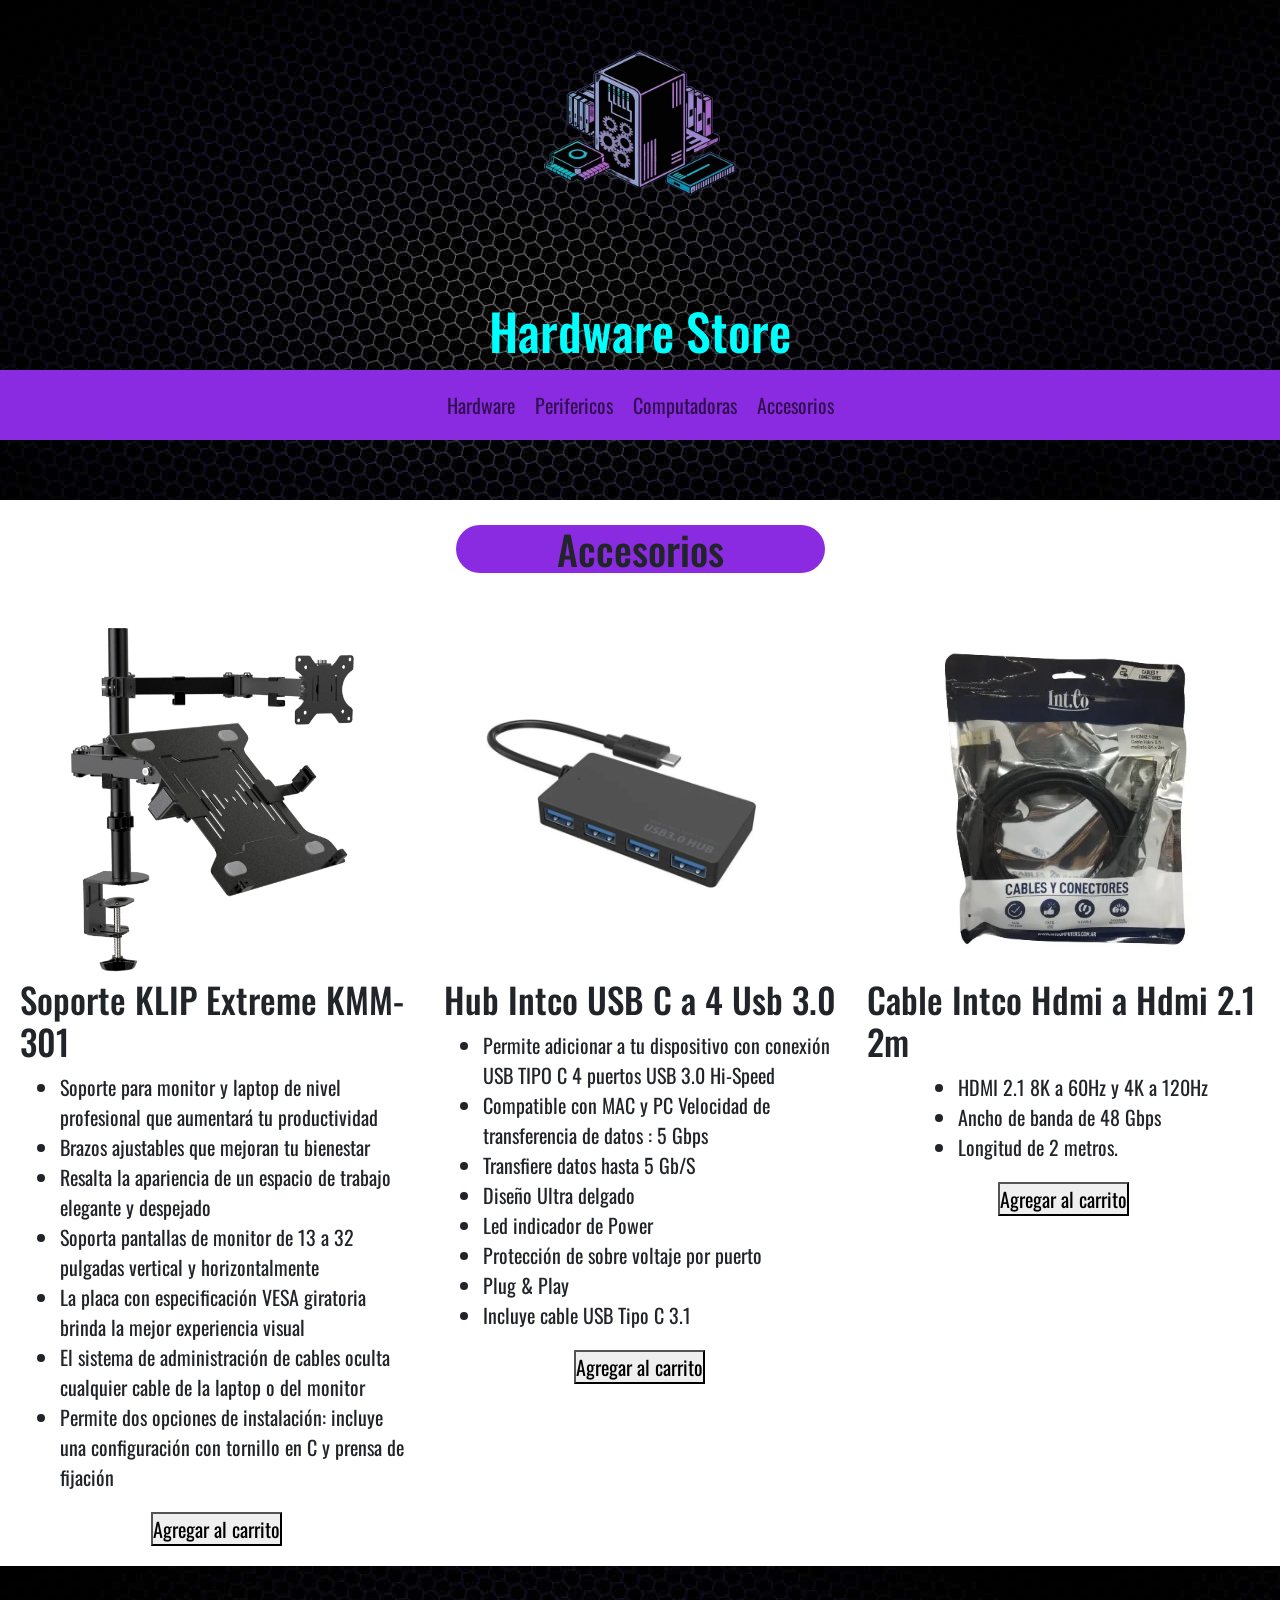
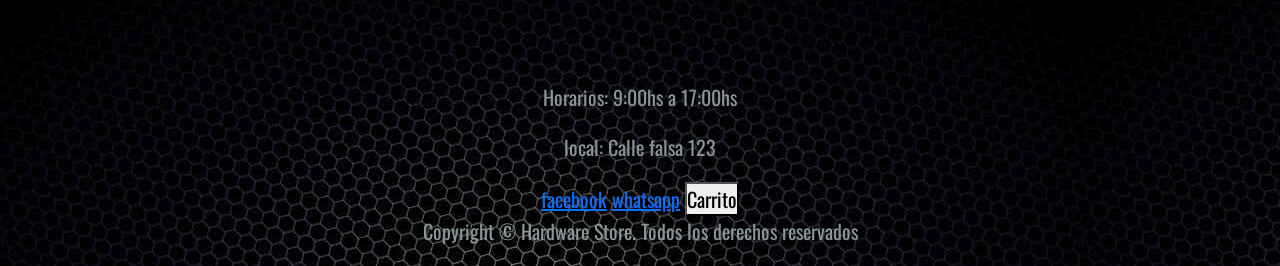
==== page/accesorios.html @ ad563f5f "modelado de html" ====
<!DOCTYPE html>
<html lang="es">
<head>
    <meta charset="UTF-8">
    <meta name="viewport" content="width=device-width, initial-scale=1.0">
    <title>Accesorios</title>
    <!--estilo-->
    <link rel="stylesheet" href="../css/style.css">
    <!--bs-->
    <link href="https://cdn.jsdelivr.net/npm/bootstrap@5.3.8/dist/css/bootstrap.min.css" rel="stylesheet" integrity="sha384-sRIl4kxILFvY47J16cr9ZwB07vP4J8+LH7qKQnuqkuIAvNWLzeN8tE5YBujZqJLB" crossorigin="anonymous">
    <!--fuente-->
    <link rel="preconnect" href="https://fonts.googleapis.com">
    <link rel="preconnect" href="https://fonts.gstatic.com" crossorigin>
    <link href="https://fonts.googleapis.com/css2?family=Oswald:wght@200..700&family=Roboto:ital,wght@0,100..900;1,100..900&display=swap" rel="stylesheet">
</head>
<body>
        <header>
        <section class="background">
            <div class="hardwarestore">
                <a href="../index.html"><img class="icono" src="../image/logo.png" alt="logo-hardwarestore"></a>
                <h1 class="titulo">Hardware Store</h1>
            </div>
            <div>
                <nav class="navbar navbar-expand-lg nav-bg-color">
                    <div class="container-fluid">
                        
                        <button class="navbar-toggler" type="button" data-bs-toggle="collapse" data-bs-target="#navbarNav" aria-controls="navbarNav" aria-expanded="false" aria-label="Toggle navigation">
                            <span class="navbar-toggler-icon"></span>
                        </button>
                        
                        <div class="collapse navbar-collapse text-center justify-content-center" id="navbarNav">
                        <ul class="navbar-nav">

                            <li class="nav-item">
                                <a class="nav-link" href="./hardware.html">Hardware</a>
                            </li>
                            
                            <li class="nav-item">
                                <a class="nav-link" href="./perifericos.html">Perifericos</a>
                            </li>
                            
                            <li class="nav-item">
                                <a class="nav-link" href="./computadoras.html">Computadoras</a>
                            </li>
                            
                            <li class="nav-item">
                                <a class="nav-link" href="./accesorios.html">Accesorios</a>
                            </li>
                        </ul>
                    </div>
                </nav>
            </div>
        </section>
    </header>
    <main>
        <section class="sub-titulo">
            <h2 class="bg-h2">Accesorios</h2>
        </section>
        <section class="main-grid">
            <div class="tarjeta">
                <img class="productos" src="../image/accesorio1.webp" alt="soporte-klip">
                <h3>Soporte KLIP Extreme KMM-301</h3>
                <ul>
                    <li>Soporte para monitor y laptop de nivel profesional que aumentará tu productividad</li>
                    <li>Brazos ajustables que mejoran tu bienestar</li>
                    <li>Resalta la apariencia de un espacio de trabajo elegante y despejado</li>
                    <li>Soporta pantallas de monitor de 13 a 32 pulgadas vertical y horizontalmente</li>
                    <li>La placa con especificación VESA giratoria brinda la mejor experiencia visual</li>
                    <li>El sistema de administración de cables oculta cualquier cable de la laptop o del monitor</li>
                    <li>Permite dos opciones de instalación: incluye una configuración con tornillo en C y prensa de fijación</li>
                </ul>
                <button>Agregar al carrito</button>
            </div>
            <div class="tarjeta">
                <img class="productos" src="../image/accesorio2.webp" alt="usb-c-a-4-usb-3.0">
                <h3>Hub Intco USB C a 4 Usb 3.0</h3>
                    <ul>
                        <li>Permite adicionar a tu dispositivo con conexión USB TIPO C 4 puertos USB 3.0 Hi-Speed</li>
                        <li>Compatible con MAC y PC Velocidad de transferencia de datos : 5 Gbps</li>
                        <li>Transfiere datos hasta 5 Gb/S</li>
                        <li>Diseño Ultra delgado</li>
                        <li>Led indicador de Power</li>
                        <li>Protección de sobre voltaje por puerto</li>
                        <li>Plug & Play</li>
                        <li>Incluye cable USB Tipo C 3.1</li>
                    </ul>
                <button>Agregar al carrito</button>
            </div>
            <div class="tarjeta">
                <img class="productos" src="../image/accesorio3.webp" alt="hdmi">
                <h3>Cable Intco Hdmi a Hdmi 2.1 2m</h3>
                <ul>
                    <li>HDMI 2.1 8K a 60Hz y 4K a 120Hz</li>
                    <li>Ancho de banda de 48 Gbps</li>
                    <li>Longitud de 2 metros.</li>
                </ul>
                <button>Agregar al carrito</button>
            </div>
        </section>
    </main>
    <footer>
         <section class="footer">
            <div>
                <p>Horarios: 9:00hs a 17:00hs</p>
                <p>local: Calle falsa 123</p>
            </div>
            <div>
                <a href="https://www.facebook.com/?locale=es_LA">facebook</a>
                <a href="https://web.whatsapp.com/">whatsapp</a>
                <button>Carrito</button>
            </div>
            <p>Copyright © Hardware Store. Todos los derechos reservados</p>
        </section>
    </footer>
     <!--bs-->
    <script src="https://cdn.jsdelivr.net/npm/bootstrap@5.3.8/dist/js/bootstrap.bundle.min.js" integrity="sha384-FKyoEForCGlyvwx9Hj09JcYn3nv7wiPVlz7YYwJrWVcXK/BmnVDxM+D2scQbITxI" crossorigin="anonymous"></script>
</body>
</html>
---- css/style.css ----
*{
    margin: 0;
    padding: 0;
    box-sizing: border-box;
    font-family: "Oswald", sans-serif;
    font-size: 20px;
}
/*header*/
.background{
    background-image: url(../image/background.jpg);
    height: 500px;
}
.hardwarestore{
    display: flex;
    flex-direction: column;
    align-items: center;
}
.nav-bg-color{
    background: rgb(138, 43, 226);
}
.icono{
    height: 300px;
}
.titulo{
    text-align: center;
    color: rgb(0, 255, 255);
}
/*main*/
.sub-titulo{
    display: flex;
    justify-content: center;
    margin: 25px;
}
.bg-h2{
    background-color: rgb(138, 43, 226);
    width: 30%;
    border-radius: 2rem;
    text-align: center;
}
.main-grid{
    display: grid;
    grid-template-columns: repeat(3, 1fr);
    gap: 30px;
    padding: 20px;
}
.tarjeta{
    display: flex;
    flex-direction: column;
    align-items: center;
}
.productos{
    height: 350px;
    width: 350px;
}
/*footer*/
.footer{
    display: flex;
    flex-direction: column;
    align-items: center;
    justify-content: end;
    background-image: url(../image/background.jpg);
    height: 300px;
    text-align: center;
}
.footer p{
    color: #8a9597;
}
@media (max-width:1150px) {
    .main-grid{
        display: flex;
        flex-direction: column;
    }
}
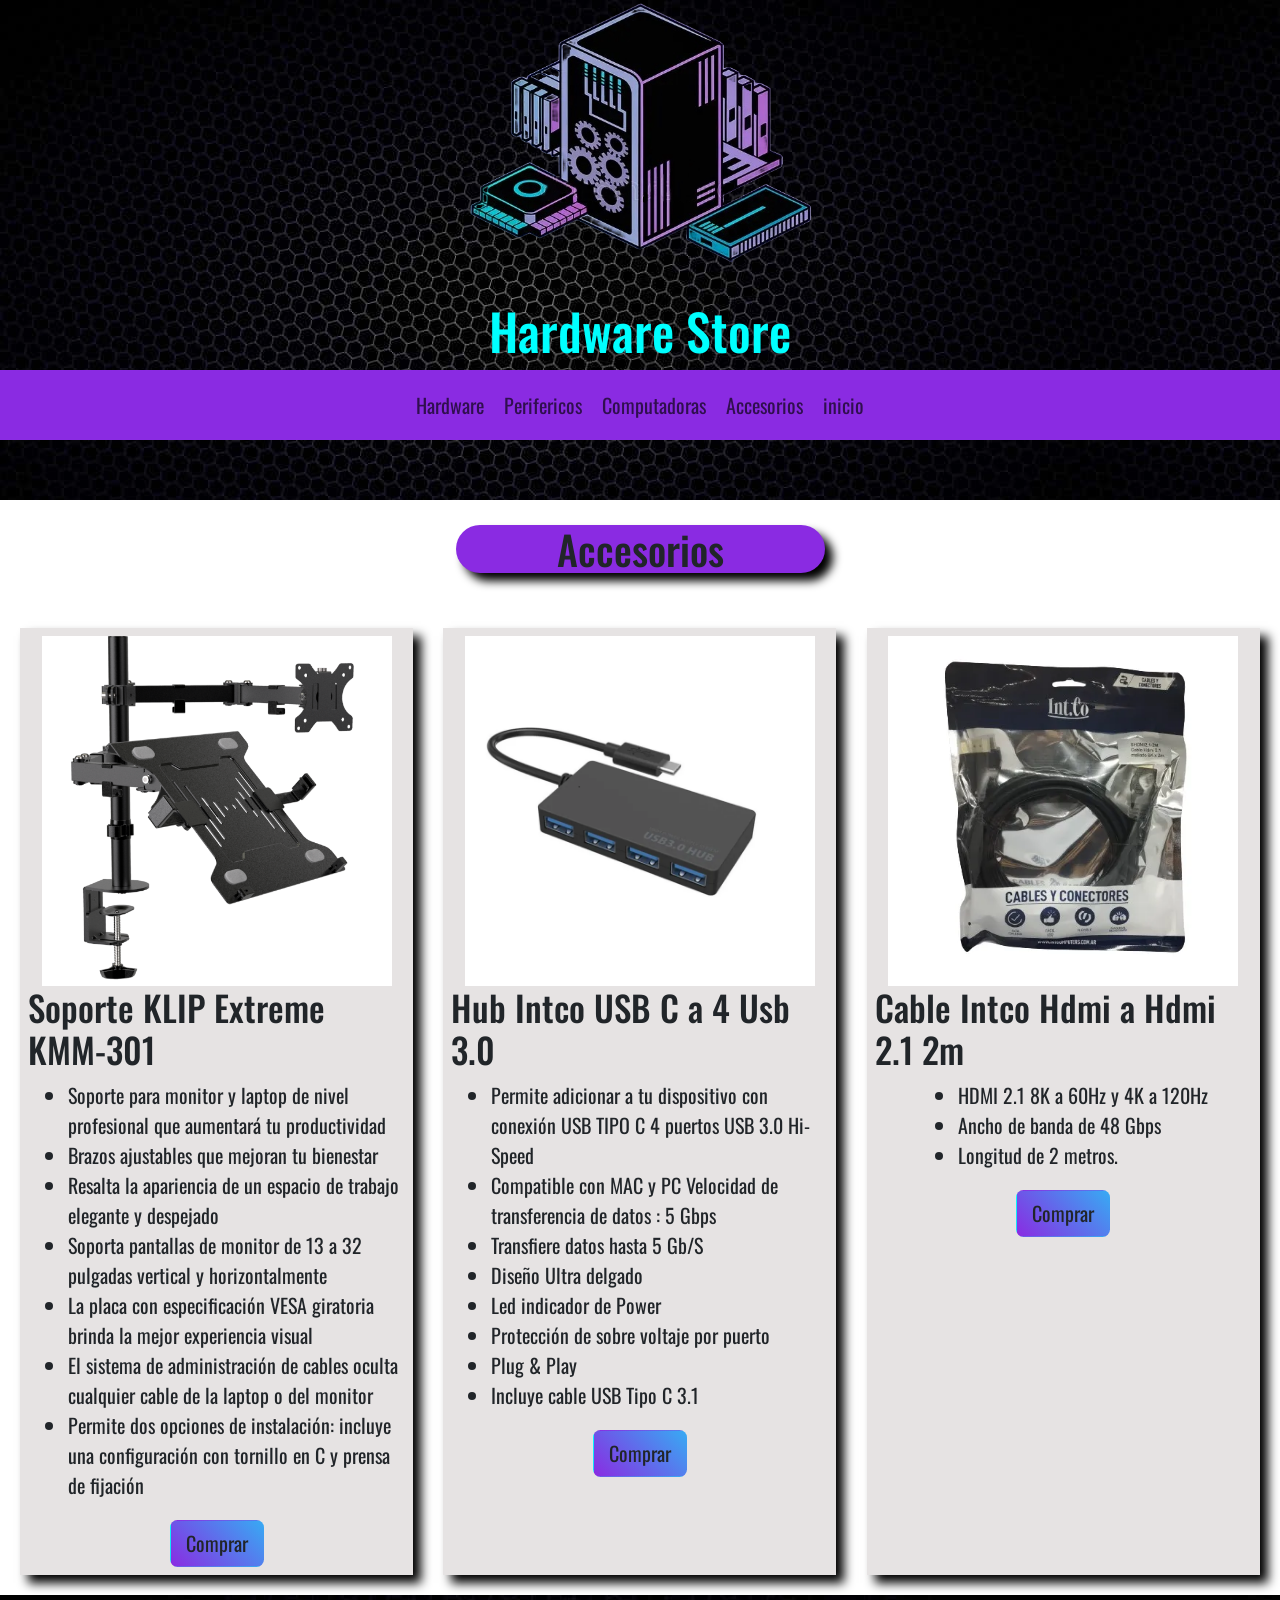
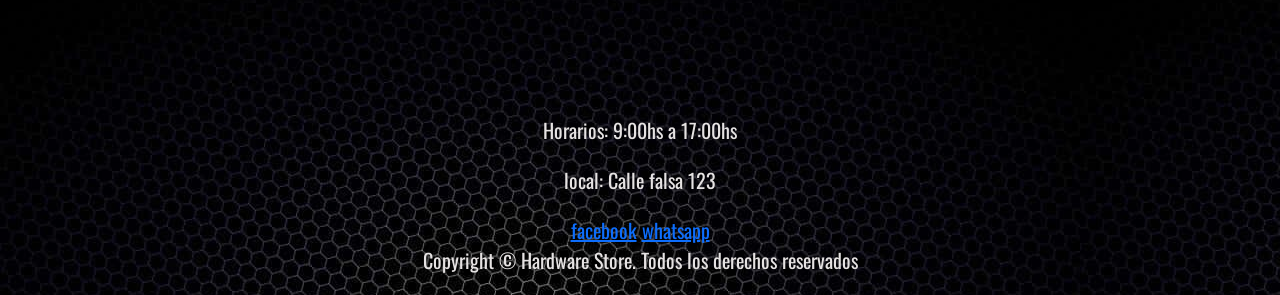
==== commit 4a90826c: "correccion de errores y animaciones" ====
--- a/page/accesorios.html
+++ b/page/accesorios.html
@@ -12,6 +12,8 @@
     <link rel="preconnect" href="https://fonts.googleapis.com">
     <link rel="preconnect" href="https://fonts.gstatic.com" crossorigin>
     <link href="https://fonts.googleapis.com/css2?family=Oswald:wght@200..700&family=Roboto:ital,wght@0,100..900;1,100..900&display=swap" rel="stylesheet">
+    <!--animacion-->
+    <link href="https://unpkg.com/aos@2.3.1/dist/aos.css" rel="stylesheet">
 </head>
 <body>
         <header>
@@ -46,6 +48,9 @@
                             <li class="nav-item">
                                 <a class="nav-link" href="./accesorios.html">Accesorios</a>
                             </li>
+                            <li class="nav-item">
+                                <a class="nav-link" href="../index.html">inicio</a>
+                            </li>
                         </ul>
                     </div>
                 </nav>
@@ -57,7 +62,7 @@
             <h2 class="bg-h2">Accesorios</h2>
         </section>
         <section class="main-grid">
-            <div class="tarjeta">
+            <div class="tarjeta" data-aos="fade-down-right">
                 <img class="productos" src="../image/accesorio1.webp" alt="soporte-klip">
                 <h3>Soporte KLIP Extreme KMM-301</h3>
                 <ul>
@@ -69,9 +74,9 @@
                     <li>El sistema de administración de cables oculta cualquier cable de la laptop o del monitor</li>
                     <li>Permite dos opciones de instalación: incluye una configuración con tornillo en C y prensa de fijación</li>
                 </ul>
-                <button>Agregar al carrito</button>
+                <button type="button" class="btn btn-gradient">Comprar</button>
             </div>
-            <div class="tarjeta">
+            <div class="tarjeta" data-aos="flip-up">
                 <img class="productos" src="../image/accesorio2.webp" alt="usb-c-a-4-usb-3.0">
                 <h3>Hub Intco USB C a 4 Usb 3.0</h3>
                     <ul>
@@ -84,9 +89,9 @@
                         <li>Plug & Play</li>
                         <li>Incluye cable USB Tipo C 3.1</li>
                     </ul>
-                <button>Agregar al carrito</button>
+                <button type="button" class="btn btn-gradient">Comprar</button>
             </div>
-            <div class="tarjeta">
+            <div class="tarjeta" data-aos="fade-down-left">
                 <img class="productos" src="../image/accesorio3.webp" alt="hdmi">
                 <h3>Cable Intco Hdmi a Hdmi 2.1 2m</h3>
                 <ul>
@@ -94,7 +99,7 @@
                     <li>Ancho de banda de 48 Gbps</li>
                     <li>Longitud de 2 metros.</li>
                 </ul>
-                <button>Agregar al carrito</button>
+                <button type="button" class="btn btn-gradient">Comprar</button>
             </div>
         </section>
     </main>
@@ -107,11 +112,15 @@
             <div>
                 <a href="https://www.facebook.com/?locale=es_LA">facebook</a>
                 <a href="https://web.whatsapp.com/">whatsapp</a>
-                <button>Carrito</button>
             </div>
             <p>Copyright © Hardware Store. Todos los derechos reservados</p>
         </section>
     </footer>
+    <!--animacion-->
+    <script src="https://unpkg.com/aos@2.3.1/dist/aos.js"></script>
+    <script>
+         AOS.init();
+    </script>
      <!--bs-->
     <script src="https://cdn.jsdelivr.net/npm/bootstrap@5.3.8/dist/js/bootstrap.bundle.min.js" integrity="sha384-FKyoEForCGlyvwx9Hj09JcYn3nv7wiPVlz7YYwJrWVcXK/BmnVDxM+D2scQbITxI" crossorigin="anonymous"></script>
 </body>
--- a/css/style.css
+++ b/css/style.css
@@ -1,73 +1,98 @@
-*{
-    margin: 0;
-    padding: 0;
-    box-sizing: border-box;
-    font-family: "Oswald", sans-serif;
-    font-size: 20px;
+* {
+  margin: 0;
+  padding: 0;
+  box-sizing: border-box;
+  font-family: "Oswald", sans-serif;
+  font-size: 20px;
 }
-/*header*/
-.background{
-    background-image: url(../image/background.jpg);
-    height: 500px;
+
+.nav-bg-color {
+  background-color: rgb(138, 43, 226);
 }
-.hardwarestore{
+
+.btn-gradient {
+  background: linear-gradient(45deg, rgb(138, 43, 226) 0%, rgb(0, 255, 255) 100%);
+  border: none;
+  padding: 12px 35px;
+  border-radius: 5px;
+  font-weight: bold;
+  background-size: 200% auto;
+  transition: 0.5s;
+}
+
+.btn-gradient:hover {
+  background-position: right center;
+  box-shadow: 8px 8px 10px black;
+}
+
+.background {
+  background-image: url(../image/background.jpg);
+  height: 500px;
+}
+.background .hardwarestore {
+  display: flex;
+  flex-direction: column;
+  align-items: center;
+}
+.background .hardwarestore .icono {
+  height: 300px;
+}
+.background .hardwarestore .titulo {
+  text-align: center;
+  color: rgb(0, 255, 255);
+}
+
+.sub-titulo {
+  display: flex;
+  justify-content: center;
+  margin: 25px;
+}
+.sub-titulo .bg-h2 {
+  background-color: rgb(138, 43, 226);
+  width: 30%;
+  border-radius: 2rem;
+  text-align: center;
+  box-shadow: 8px 8px 10px black;
+}
+
+.main-grid {
+  display: grid;
+  grid-template-columns: repeat(3, 1fr);
+  gap: 30px;
+  padding: 20px;
+}
+.main-grid .tarjeta {
+  display: flex;
+  flex-direction: column;
+  align-items: center;
+  padding: 2%;
+  background-color: rgb(230, 227, 227);
+  box-shadow: 8px 8px 10px black;
+}
+.main-grid .tarjeta .productos {
+  height: 350px;
+  width: 350px;
+}
+
+.footer {
+  display: flex;
+  flex-direction: column;
+  align-items: center;
+  justify-content: end;
+  background-image: url(../image/background.jpg);
+  height: 300px;
+  text-align: center;
+}
+
+.footer p {
+  color: rgb(230, 227, 227);
+}
+
+@media (max-width: 1150px) {
+  .main-grid {
     display: flex;
     flex-direction: column;
-    align-items: center;
+  }
 }
-.nav-bg-color{
-    background: rgb(138, 43, 226);
-}
-.icono{
-    height: 300px;
-}
-.titulo{
-    text-align: center;
-    color: rgb(0, 255, 255);
-}
-/*main*/
-.sub-titulo{
-    display: flex;
-    justify-content: center;
-    margin: 25px;
-}
-.bg-h2{
-    background-color: rgb(138, 43, 226);
-    width: 30%;
-    border-radius: 2rem;
-    text-align: center;
-}
-.main-grid{
-    display: grid;
-    grid-template-columns: repeat(3, 1fr);
-    gap: 30px;
-    padding: 20px;
-}
-.tarjeta{
-    display: flex;
-    flex-direction: column;
-    align-items: center;
-}
-.productos{
-    height: 350px;
-    width: 350px;
-}
-/*footer*/
-.footer{
-    display: flex;
-    flex-direction: column;
-    align-items: center;
-    justify-content: end;
-    background-image: url(../image/background.jpg);
-    height: 300px;
-    text-align: center;
-}
-.footer p{
-    color: #8a9597;
-}
-@media (max-width:1150px) {
-    .main-grid{
-        display: flex;
-        flex-direction: column;
-    }
-}+
+/*# sourceMappingURL=style.css.map */
